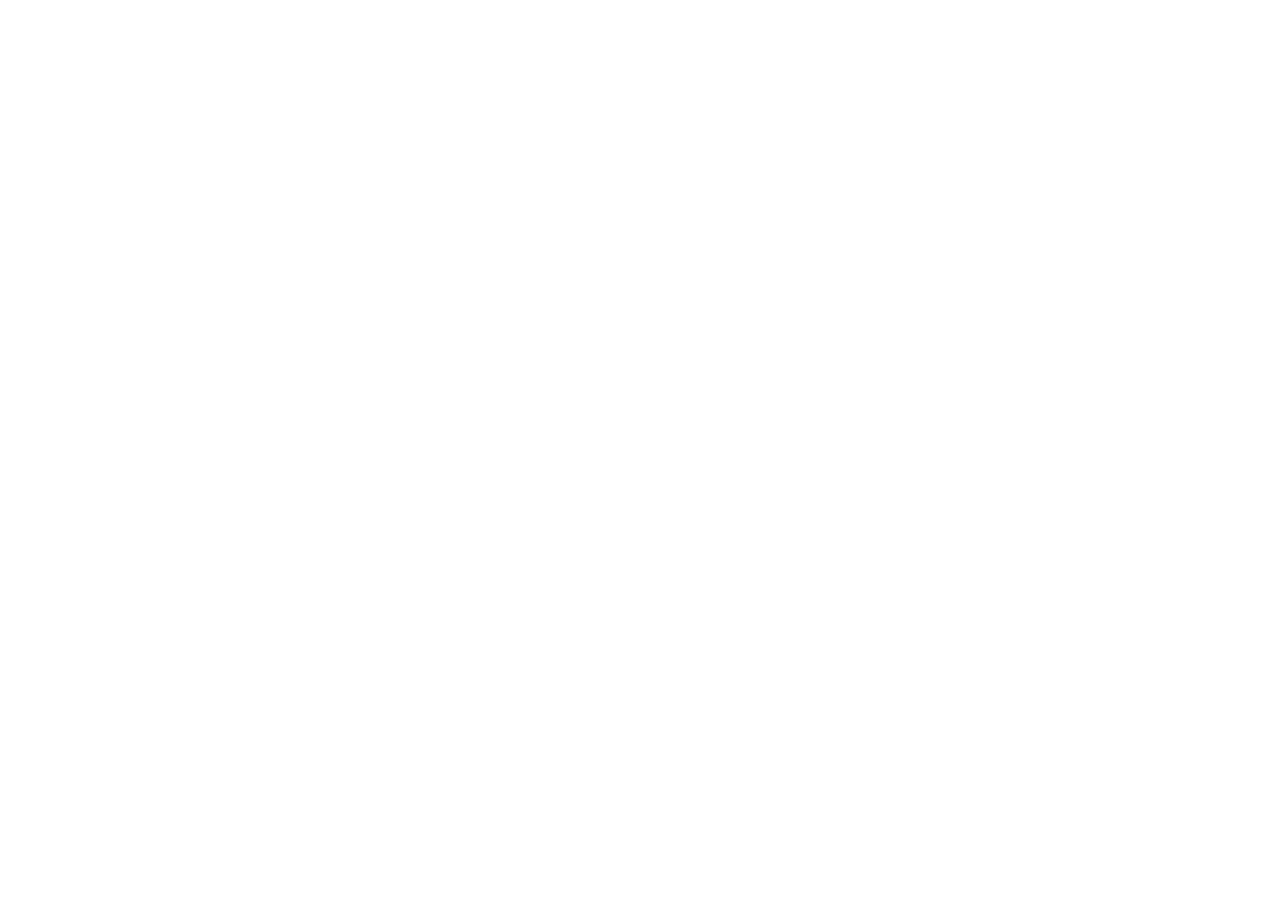
==== index.html @ 33977c55 "comenzando proyecto... solo con archivos creados" ====
<!DOCTYPE html>
<html lang="es">
<head>
    <meta charset="UTF-8">
    <meta name="viewport" content="width=device-width, initial-scale=1.0">
    <link rel="stylesheet" href="./css/style.css">
    <title>Document</title>
</head>
<body>
    <script src="./js/main.js"></script>
</body>
</html>
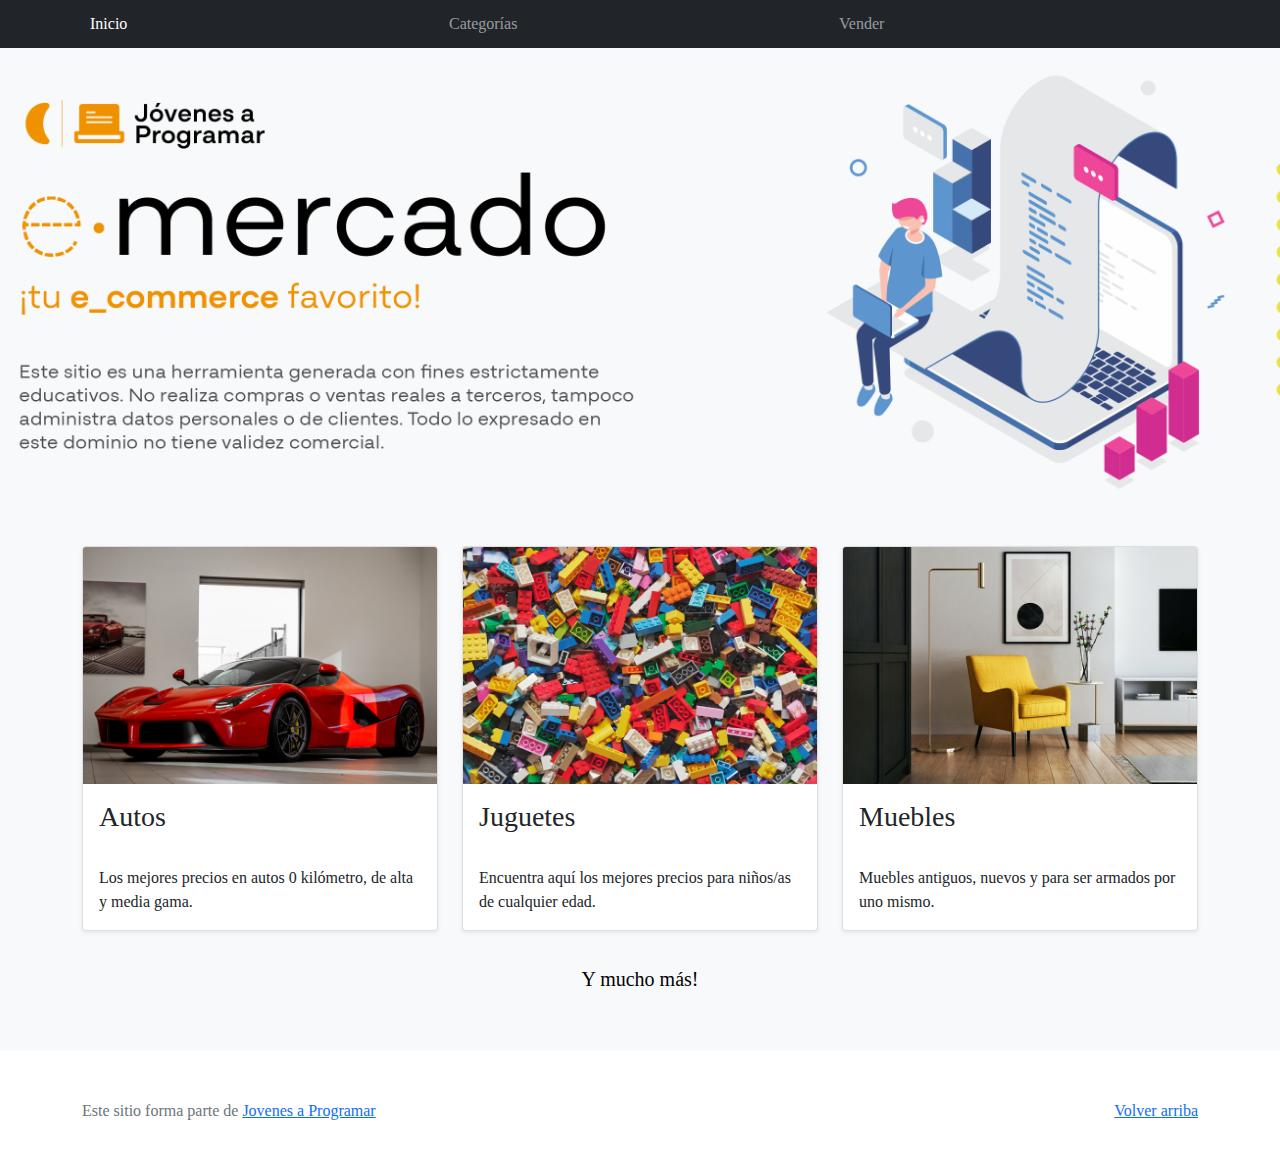
==== commit b3b10b57: "No se habían agregado los archivos correspondientes al proyecto, ahora estan todos agregados con las" ====
--- a/index.html
+++ b/index.html
@@ -1,12 +1,91 @@
 <!DOCTYPE html>
 <html lang="es">
+
 <head>
-    <meta charset="UTF-8">
-    <meta name="viewport" content="width=device-width, initial-scale=1.0">
-    <link rel="stylesheet" href="./css/style.css">
-    <title>Document</title>
+    <meta http-equiv="Content-Type" content="text/html; charset=UTF-8">
+    <meta name="viewport" content="width=device-width, initial-scale=1, shrink-to-fit=no">
+    <title>eMercado - Todo lo que busques está aquí</title>
+    <link href="https://fonts.googleapis.com/css?family=Raleway:300,300i,400,400i,700,700i,900,900i" rel="stylesheet">
+    <link href="css/bootstrap.min.css" rel="stylesheet">
+    <link href="css/styles.css" rel="stylesheet">
 </head>
+
 <body>
-    <script src="./js/main.js"></script>
+    <nav class="navbar navbar-expand-lg navbar-dark bg-dark p-1">
+        <div class="container">
+        <button class="navbar-toggler" type="button" data-bs-toggle="collapse" data-bs-target="#navbarNav"
+            aria-controls="navbarNav" aria-expanded="false" aria-label="Toggle navigation">
+            <span class="navbar-toggler-icon"></span>
+        </button>
+        <div class="collapse navbar-collapse" id="navbarNav">
+            <ul class="navbar-nav w-100 justify-content-between">
+            <li class="nav-item">
+                <a class="nav-link active" href="index.html">Inicio</a>
+            </li>
+            <li class="nav-item">
+                <a class="nav-link" href="categories.html">Categorías</a>
+            </li>
+            <li class="nav-item">
+                <a class="nav-link" href="sell.html">Vender</a>
+            </li>
+            <li class="nav-item">
+            </li>
+            </ul>
+        </div>
+        </div>
+    </nav>
+    <main>
+        <div class="jumbotron text-center"></div>
+        <div class="album py-5 bg-light">
+        <div class="container">
+            <div class="row">
+            <div class="col-md-4">
+                <div class="card mb-4 shadow-sm custom-card cursor-active" id="autos">
+                <img class="bd-placeholder-img card-img-top" src="img/cars_index.jpg"
+                    alt="Imgagen representativa de la categoría 'Autos'">
+                <h3 class="m-3">Autos</h3>
+                <div class="card-body">
+                    <p class="card-text">Los mejores precios en autos 0 kilómetro, de alta y media gama.</p>
+                </div>
+                </div>
+            </div>
+            <div class="col-md-4">
+                <div class="card mb-4 shadow-sm custom-card cursor-active" id="juguetes">
+                <img class="bd-placeholder-img card-img-top" src="img/toys_index.jpg"
+                    alt="Imgagen representativa de la categoría 'Juguetes'">
+                <h3 class="m-3">Juguetes</h3>
+                <div class="card-body">
+                    <p class="card-text">Encuentra aquí los mejores precios para niños/as de cualquier edad.</p>
+                </div>
+                </div>
+            </div>
+            <div class="col-md-4">
+                <div class="card mb-4 shadow-sm custom-card cursor-active" id="muebles">
+                <img class="bd-placeholder-img card-img-top" src="img/furniture_index.jpg"
+                    alt="Imgagen representativa de la categoría 'Muebles'">
+                <h3 class="m-3">Muebles</h3>
+                <div class="card-body">
+                    <p class="card-text">Muebles antiguos, nuevos y para ser armados por uno mismo.</p>
+                </div>
+                </div>
+            </div>
+            </div>
+            <div class="row">
+            <a class="btn btn-light btn-lg btn-block" href="categories.html">Y mucho más!</a>
+            </div>
+        </div>
+        </div>
+    </main>
+    <footer class="text-muted">
+        <div class="container">
+        <p class="float-end">
+            <a href="#">Volver arriba</a>
+        </p>
+        <p>Este sitio forma parte de <a href="https://jovenesaprogramar.edu.uy/" target="_blank">Jovenes a Programar</a></p>
+        </div>
+    </footer>
+    <script src="js/bootstrap.bundle.min.js"></script>
+    <script src="js/index.js"></script>
+    <script src="js/init.js"></script>
 </body>
 </html>--- a/css/styles.css
+++ b/css/styles.css
@@ -0,0 +1,190 @@
+.jumbotron,
+.card-body,
+.container,
+.site-header {
+  font-family: 'Verdana', serif !important;
+}
+
+.jumbotron .display-4 {
+  font-weight: bold;
+}
+
+nav a {
+  text-decoration: none;
+}
+
+.bd-placeholder-img {
+  font-size: 1.125rem;
+  text-anchor: middle;
+  -webkit-user-select: none;
+  -moz-user-select: none;
+  -ms-user-select: none;
+  user-select: none;
+}
+
+@media (min-width: 768px) {
+  .bd-placeholder-img-lg {
+    font-size: 3.5rem;
+  }
+}
+
+.jumbotron {
+  height: 50vh;
+  padding: 5em inherit;
+  margin-bottom: 0;
+  background-color: #53C0FB;
+  background: url('../img/cover_back.png');
+  background-size: cover;
+  background-position: center;
+  background-repeat: no-repeat;
+  color: black;
+  font-weight: bold;
+}
+
+@media (min-width: 768px) {
+  .jumbotron {
+    padding-top: 6rem;
+    padding-bottom: 6rem;
+  }
+}
+
+.jumbotron p:last-child {
+  margin-bottom: 0;
+}
+
+.jumbotron-heading {
+  font-weight: 300;
+}
+
+.jumbotron .container {
+  max-width: 40rem;
+  background-color: rgba(255, 255, 255, 0.5);
+  border-radius: 10px;
+  text-shadow: 1px 1px 2px grey;
+}
+
+.jumbotron .lead {
+  font-size: 38px;
+}
+
+footer {
+  padding-top: 3rem;
+  padding-bottom: 3rem;
+}
+
+footer p {
+  margin-bottom: .25rem;
+}
+
+.site-header a {
+  color: white;
+  transition: ease-in-out color .15s;
+}
+
+.site-header .dropdown-menu a {
+  color: black;
+}
+
+.dropzone {
+  border: 2px dashed #0087F7;
+  border-radius: 5px;
+  background: white;
+}
+
+.img-fit {
+  max-height: 100%;
+}
+
+.alert {
+  position: fixed;
+  top: 80px;
+  width: 50%;
+  left: 50%;
+  transform: translate(-50%, 0);
+}
+
+.lds-ring {
+  display: inline-block;
+  position: relative;
+  width: 64px;
+  height: 64px;
+  top: 50%;
+  left: 50%;
+}
+
+.cursor-active {
+  cursor: pointer;
+}
+
+.left {
+  float: left;
+  padding: 4px;
+  background-color: rgba(255, 255, 255, 0.5);
+}
+
+.lds-ring div {
+  box-sizing: border-box;
+  display: block;
+  position: absolute;
+  width: 51px;
+  height: 51px;
+  margin: 6px;
+  border: 6px solid #fff;
+  border-radius: 50%;
+  animation: lds-ring 1.2s cubic-bezier(0.5, 0, 0.5, 1) infinite;
+  border-color: #fff transparent transparent transparent;
+}
+
+.lds-ring div:nth-child(1) {
+  animation-delay: -0.45s;
+}
+
+.lds-ring div:nth-child(2) {
+  animation-delay: -0.3s;
+}
+
+.lds-ring div:nth-child(3) {
+  animation-delay: -0.15s;
+}
+
+@keyframes lds-ring {
+  0% {
+    transform: rotate(0deg);
+  }
+
+  100% {
+    transform: rotate(360deg);
+  }
+}
+
+.signin {
+  width: 100%;
+  max-width: 330px;
+  padding: 15px;
+  margin: auto;
+}
+
+#spinner-wrapper {
+  position: fixed;
+  background-color: rgba(0, 0, 0, 0.5);
+  width: 100%;
+  height: 100%;
+  top: 0;
+  left: 0;
+  z-index: 1021;
+  display: none;
+}
+
+main {
+  min-height: calc(100vh - 210px);
+}
+
+a.custom-card,
+a.custom-card:hover {
+  color: inherit;
+  text-decoration: inherit;
+}
+
+.checked {
+  color: orange;
+}